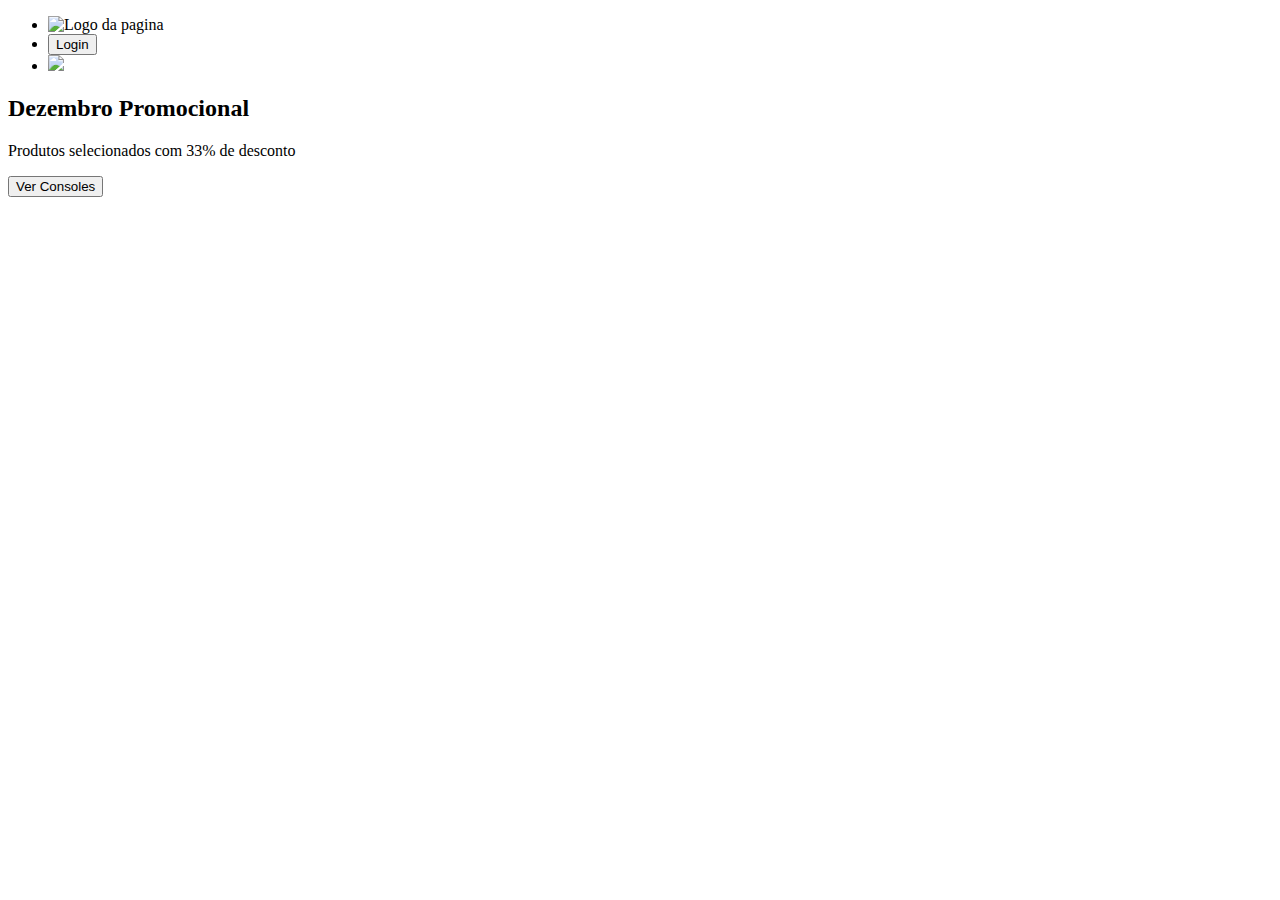
==== index.html @ 662a7553 "commit 1" ====
<!DOCTYPE html>
<html lang="pt-br">
<head>
    <meta charset="UTF-8">
    <meta name="viewport" content="width=device-width, initial-scale=1.0">
    <title>AluraGeek</title>
</head>
<body>

    <header>
        <nav class="cabecalho">
            <ul class="cabecalho__menu" >
                <li class="cabecalho__menu__item"><img src="assets/logo.png" alt="Logo da pagina"></li>
                <li class="cabecalho__menu__item"><button class="cabecalho__menu__item login" >Login</button></li>
                <li class="cabecalho__menu__item"><img src="assets/lupa.png"></li>
            </ul>
        </nav>
        <div class="banner">
            <h2 class="banner__titulo">Dezembro Promocional</h2>
            <p class="banner__texto">Produtos selecionados com 33% de desconto</p>
            <button class="banner__botao">Ver Consoles</button>
        </div>


    </header>

    <main>

    </main>

    <footer>

    </footer>
    
</body>
</html>
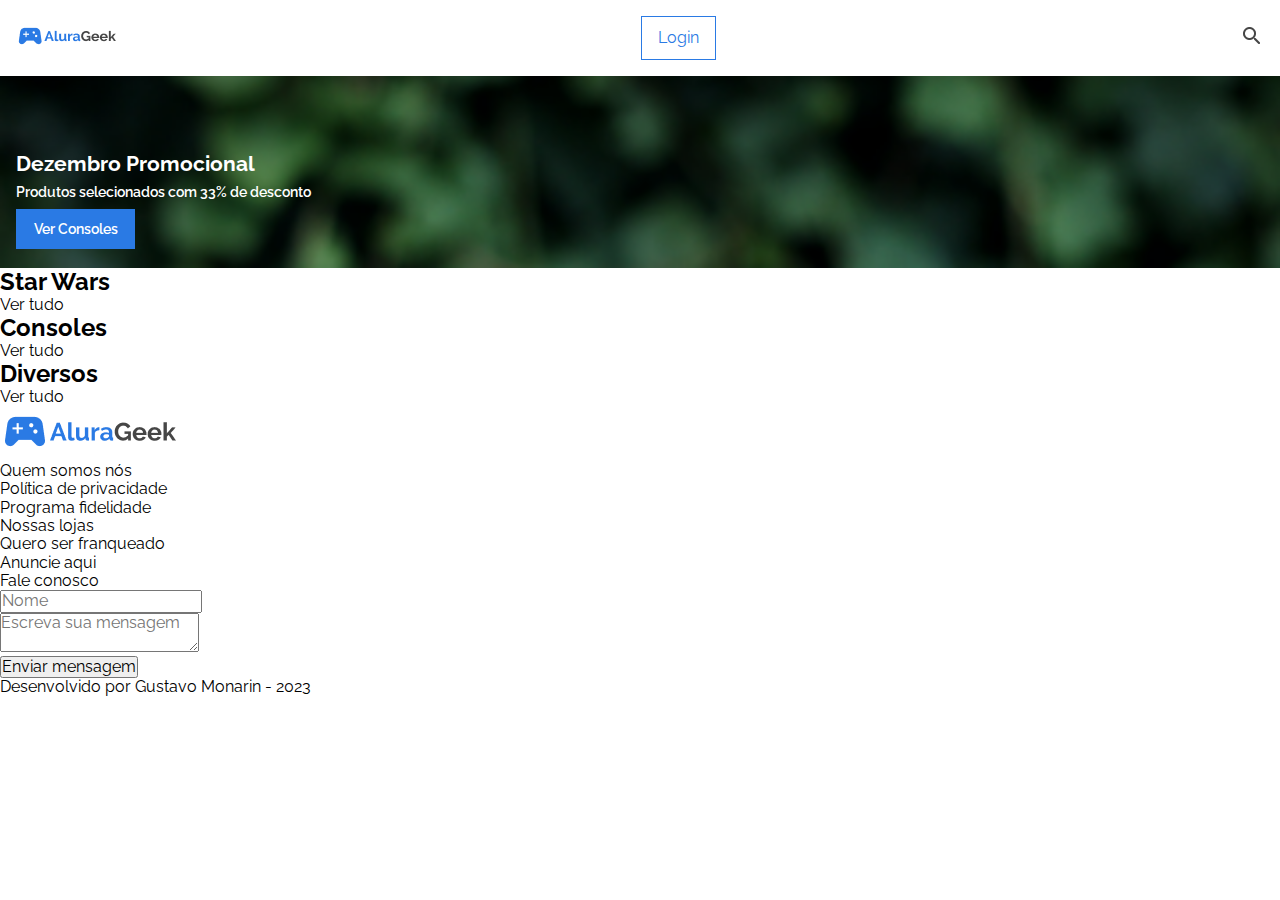
==== commit 63f3332b: "commit 2" ====
--- a/index.html
+++ b/index.html
@@ -3,6 +3,9 @@
 <head>
     <meta charset="UTF-8">
     <meta name="viewport" content="width=device-width, initial-scale=1.0">
+    <link rel="stylesheet" href="css/normalize.css">
+    <link rel="stylesheet" href="css/base.css">
+    <link rel="stylesheet" href="css/cabecalho.css">
     <title>AluraGeek</title>
 </head>
 <body>
@@ -10,26 +13,64 @@
     <header>
         <nav class="cabecalho">
             <ul class="cabecalho__menu" >
-                <li class="cabecalho__menu__item"><img src="assets/logo.png" alt="Logo da pagina"></li>
-                <li class="cabecalho__menu__item"><button class="cabecalho__menu__item login" >Login</button></li>
-                <li class="cabecalho__menu__item"><img src="assets/lupa.png"></li>
+                <li><img src="assets/logo-mobile.png" alt="Logo da pagina"></li>
+                <li><button>Login</button></li>
+                <li><img src="assets/lupa.png"></li>
             </ul>
         </nav>
         <div class="banner">
-            <h2 class="banner__titulo">Dezembro Promocional</h2>
-            <p class="banner__texto">Produtos selecionados com 33% de desconto</p>
-            <button class="banner__botao">Ver Consoles</button>
+            <img class="banner__mobile" src="">
+            <div class="banner__titulo">
+                <h2>Dezembro Promocional</h2>
+                <p>Produtos selecionados com 33% de desconto</p>
+                <button>Ver Consoles</button>
+            </div>
         </div>
-
 
     </header>
 
     <main>
+        <section class="produtos">
+            <h2 class="produtos__titulo">Star Wars</h2>
+            <a class="produtos__link">Ver tudo</a>
+            <h2 class="produtos__titulo">Consoles</h2>
+            <a class="produtos__link">Ver tudo</a>
+            <h2 class="produtos__titulo">Diversos</h2>
+            <a class="produtos__link">Ver tudo</a>
+        </section>
+
+        <section class="contato">
+            <img class="contato__logo" src="assets/logo.png">
+            <nav>
+                <ul>
+                    <li><a>Quem somos nós</a></li>
+                    <li><a>Política de privacidade</a></li>
+                    <li><a>Programa fidelidade</a></li>
+                    <li><a>Nossas lojas</a></li>
+                    <li><a>Quero ser franqueado</a></li>
+                    <li><a>Anuncie aqui</a></li>
+                </ul>
+            </nav>
+            <form>
+                <legend>Fale conosco</legend>
+                <div>
+                    <label for="nome"></label>
+                    <input type="text" id="nome" placeholder="Nome"/>
+                </div>
+                <div>
+                    <label for="msg"></label>
+                    <textarea id="msg" placeholder="Escreva sua mensagem"></textarea>
+                </div>
+                <div class="contato__botao">
+                    <button type="submit">Enviar mensagem</button>
+                </div>
+            </form>
+        </section>
 
     </main>
 
     <footer>
-
+        <p class="rodape">Desenvolvido por Gustavo Monarin - 2023</p>
     </footer>
     
 </body>
--- a/css/base.css
+++ b/css/base.css
@@ -0,0 +1,19 @@
+@import url('https://fonts.googleapis.com/css2?family=Inter&family=Raleway:wght@500;600;700&display=swap');
+
+:root {
+    --fonte-principal:'Raleway', sans-serif;
+    --cor-principal:#FFFFFF;
+    --cor-secundaria: #2A7AE4;
+    --cor-terciaria:#EAF2FD;
+    --cor-fundo:#F5F5F5;
+}
+
+
+* {
+    padding: 0;
+    margin: 0;
+}
+
+body {
+    font-family: var(--fonte-principal);
+}
--- a/css/cabecalho.css
+++ b/css/cabecalho.css
@@ -0,0 +1,60 @@
+.cabecalho {
+    padding: 16px;
+    background-color: var(--cor-principal);
+}
+
+.cabecalho__menu {
+    display: flex;
+    list-style: none;
+    align-items: center;
+    justify-content: space-between;
+}
+
+.cabecalho__menu li button {
+    background-color: var(--cor-principal);
+    color: var(--cor-secundaria);
+    border: 1px solid var(--cor-secundaria);
+    padding: 12px 16px;
+}
+
+.banner {
+    width: 100%;
+    background-image: url('../assets/banner-mobile.png');
+    background-repeat: no-repeat;
+    background-size: 100%;
+    height: 192px;
+}
+
+.banner__mobile {
+    width: 100%;
+}
+
+.banner__titulo {
+    color: var(--cor-principal);
+    display: flex;
+    flex-direction: column;
+    gap: 8px;
+    justify-content: flex-end;
+    height: 154px;
+    padding: 0 0 0 16px;
+}
+
+.banner__titulo h2 {
+    font-size: 1.3rem;
+    font-weight: 700;
+}
+
+.banner__titulo p {
+    font-size: 0.9rem;
+    font-weight: 600;
+}
+
+.banner__titulo button {
+    color: var(--cor-principal);
+    background-color: var(--cor-secundaria);
+    border: none;
+    width: 119px;
+    padding: 12px 16px;
+    font-size: 14px;
+    font-weight: 600;
+}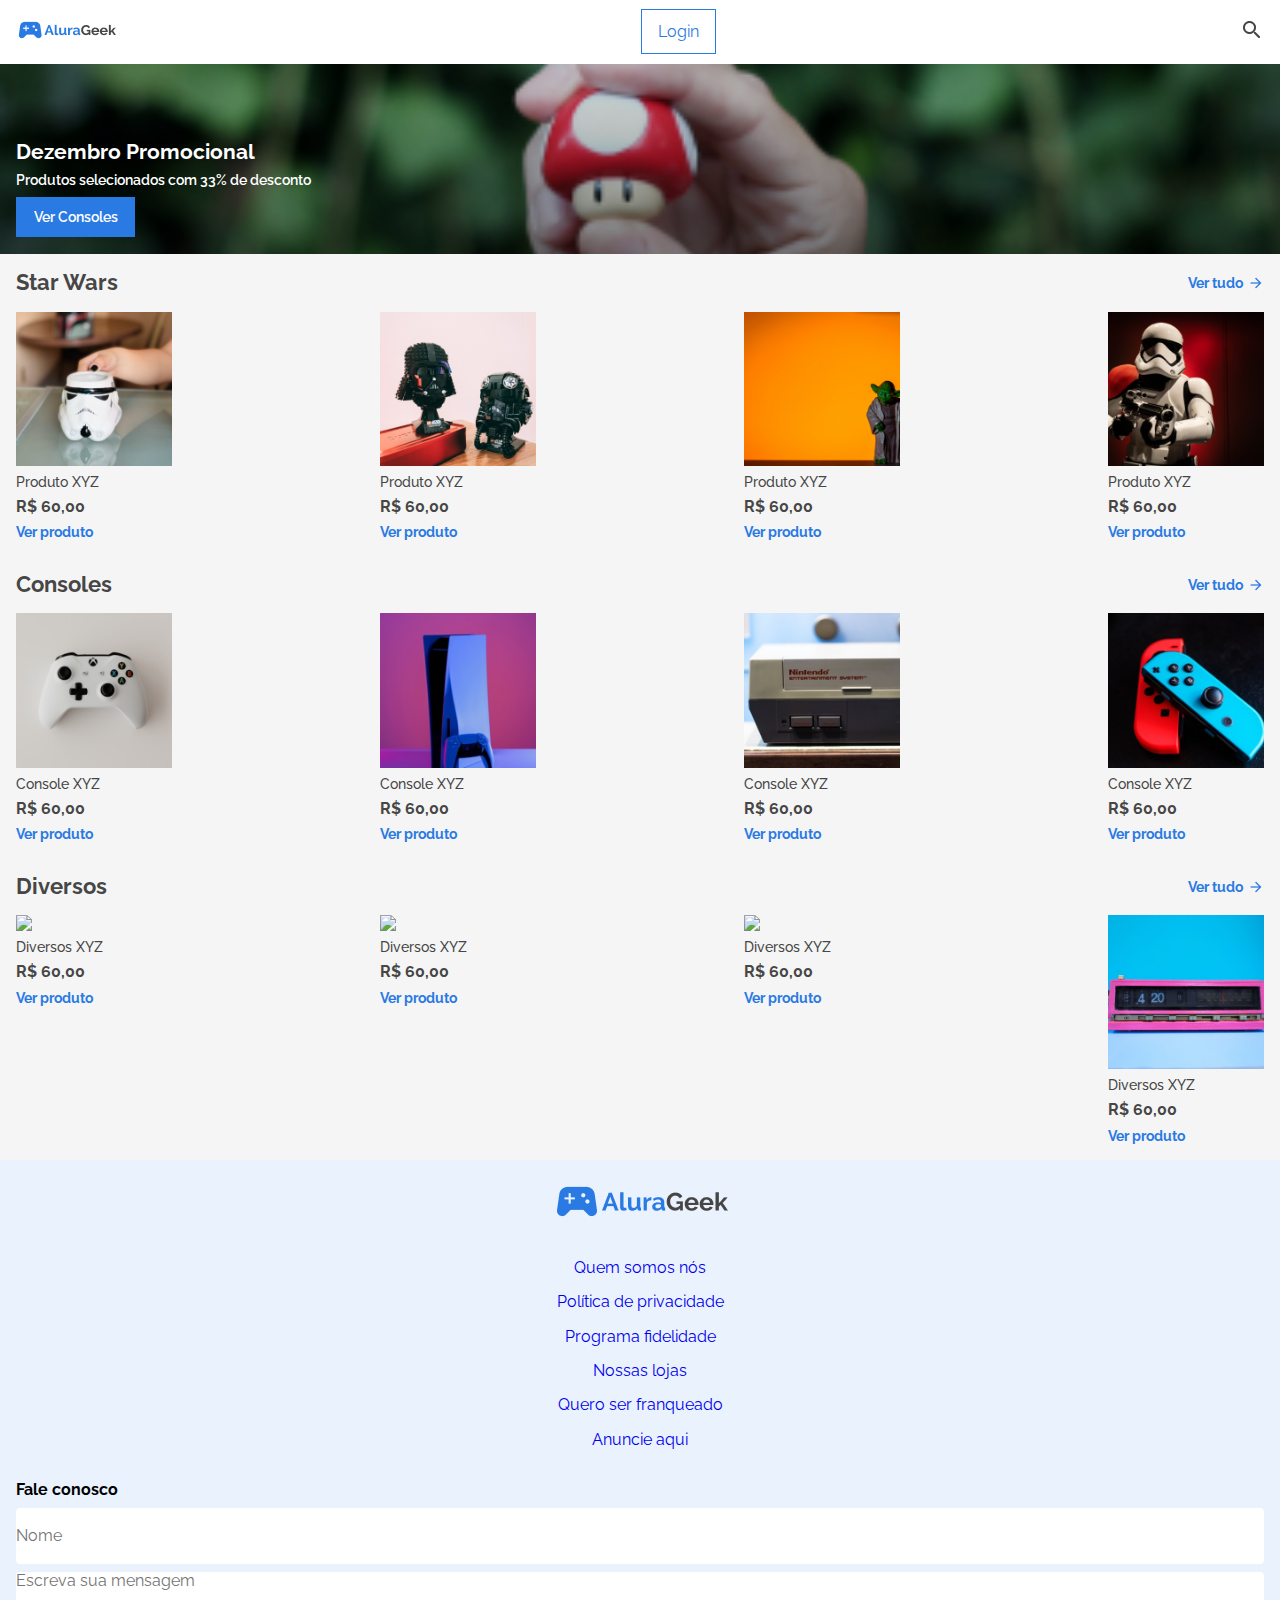
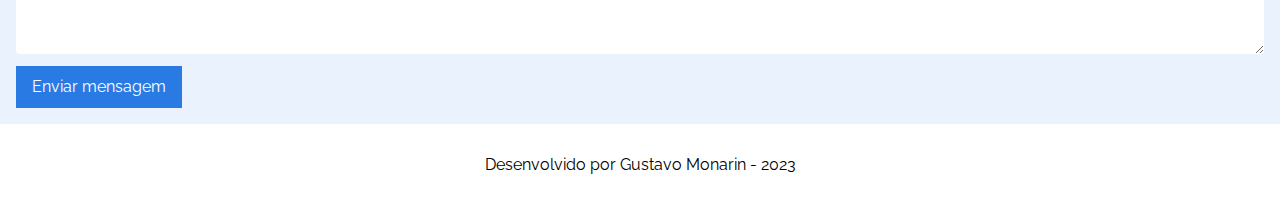
==== commit dcc490ef: "commit 5" ====
--- a/index.html
+++ b/index.html
@@ -6,6 +6,8 @@
     <link rel="stylesheet" href="css/normalize.css">
     <link rel="stylesheet" href="css/base.css">
     <link rel="stylesheet" href="css/cabecalho.css">
+    <link rel="stylesheet" href="css/produtos.css">
+    <link rel="stylesheet" href="css/rodape.css">
     <title>AluraGeek</title>
 </head>
 <body>
@@ -14,7 +16,7 @@
         <nav class="cabecalho">
             <ul class="cabecalho__menu" >
                 <li><img src="assets/logo-mobile.png" alt="Logo da pagina"></li>
-                <li><button>Login</button></li>
+                <li><a class="cabecalho__menu__botao" href="login.html">Login</a></li>
                 <li><img src="assets/lupa.png"></li>
             </ul>
         </nav>
@@ -31,29 +33,131 @@
 
     <main>
         <section class="produtos">
-            <h2 class="produtos__titulo">Star Wars</h2>
-            <a class="produtos__link">Ver tudo</a>
-            <h2 class="produtos__titulo">Consoles</h2>
-            <a class="produtos__link">Ver tudo</a>
-            <h2 class="produtos__titulo">Diversos</h2>
-            <a class="produtos__link">Ver tudo</a>
+            <div>
+                <div class="produtos__titulo">
+                    <h2>Star Wars</h2>
+                    <a href="#">
+                        <p>Ver tudo</p>
+                        <img src="assets/seta.png">
+                    </a>
+                </div>
+                <div class="produtos__catalogo">
+                    <div class="produtos__catalogo_produtos">
+                        <img src="assets/star-wars-1.png">
+                        <h3>Produto XYZ</h3>
+                        <p>R$ 60,00</p>
+                        <a href="#">Ver produto</a>
+                    </div>
+                    <div class="produtos__catalogo_produtos">
+                        <img src="assets/star-wars-2.png">
+                        <h3>Produto XYZ</h3>
+                        <p>R$ 60,00</p>
+                        <a href="#">Ver produto</a>
+                    </div>
+                    <div class="produtos__catalogo_produtos">
+                        <img src="assets/star-wars-3.png">
+                        <h3>Produto XYZ</h3>
+                        <p>R$ 60,00</p>
+                        <a href="#">Ver produto</a>
+                    </div>
+                    <div class="produtos__catalogo_produtos">
+                        <img src="assets/star-wars-4.png">
+                        <h3>Produto XYZ</h3>
+                        <p>R$ 60,00</p>
+                        <a href="#">Ver produto</a>
+                    </div>
+                </div>
+            </div>
+            <div>
+                <div class="produtos__titulo">
+                    <h2>Consoles</h2>
+                    <a href="#">
+                        <p>Ver tudo</p>
+                        <img src="assets/seta.png">
+                    </a>
+                </div>
+                <div class="produtos__catalogo">
+                    <div class="produtos__catalogo_produtos">
+                        <img src="assets/consoles-1.png">
+                        <h3>Console XYZ</h3>
+                        <p>R$ 60,00</p>
+                        <a href="#">Ver produto</a>
+                    </div>
+                    <div class="produtos__catalogo_produtos">
+                        <img src="assets/console-2.png">
+                        <h3>Console XYZ</h3>
+                        <p>R$ 60,00</p>
+                        <a href="#">Ver produto</a>
+                    </div>
+                    <div class="produtos__catalogo_produtos">
+                        <img src="assets/console-3.png">
+                        <h3>Console XYZ</h3>
+                        <p>R$ 60,00</p>
+                        <a href="#">Ver produto</a>
+                    </div>
+                    <div class="produtos__catalogo_produtos">
+                        <img src="assets/console-4.png">
+                        <h3>Console XYZ</h3>
+                        <p>R$ 60,00</p>
+                        <a href="#">Ver produto</a>
+                    </div>
+                </div>
+            </div>
+            <div>
+                <div class="produtos__titulo">   
+                    <h2>Diversos</h2>
+                    <a href="#">
+                        <p>Ver tudo</p>
+                        <img src="assets/seta.png">
+                    </a>
+                </div>
+                <div class="produtos__catalogo">
+                    <div class="produtos__catalogo_produtos">
+                        <img src="assets/Diversos-1.png">
+                        <h3>Diversos XYZ</h3>
+                        <p>R$ 60,00</p>
+                        <a href="#">Ver produto</a>
+                    </div>
+                    <div class="produtos__catalogo_produtos">
+                        <img src="assets/Diversos-2.png">
+                        <h3>Diversos XYZ</h3>
+                        <p>R$ 60,00</p>
+                        <a href="#">Ver produto</a>
+                    </div>
+                    <div class="produtos__catalogo_produtos">
+                        <img src="assets/Diversos-3.png">
+                        <h3>Diversos XYZ</h3>
+                        <p>R$ 60,00</p>
+                        <a href="#">Ver produto</a>
+                    </div>
+                    <div class="produtos__catalogo_produtos">
+                        <img src="assets/diversos-4.png">
+                        <h3>Diversos XYZ</h3>
+                        <p>R$ 60,00</p>
+                        <a href="#">Ver produto</a>
+                    </div>
+                </div>
+            </div>
         </section>
 
+    </main>
+
+    <footer>
         <section class="contato">
-            <img class="contato__logo" src="assets/logo.png">
-            <nav>
+            <img src="assets/logo.png">
+            <nav class="contato__menu">               
                 <ul>
-                    <li><a>Quem somos nós</a></li>
-                    <li><a>Política de privacidade</a></li>
-                    <li><a>Programa fidelidade</a></li>
-                    <li><a>Nossas lojas</a></li>
-                    <li><a>Quero ser franqueado</a></li>
-                    <li><a>Anuncie aqui</a></li>
+                    <li><a href="#">Quem somos nós</a></li>
+                    <li><a href="#">Política de privacidade</a></li>
+                    <li><a href="#">Programa fidelidade</a></li>
+                    <li><a href="#">Nossas lojas</a></li>
+                    <li><a href="#">Quero ser franqueado</a></li>
+                    <li><a href="#">Anuncie aqui</a></li>
                 </ul>
             </nav>
-            <form>
+            <form class="contato__formulario">
                 <legend>Fale conosco</legend>
-                <div>
+                <div class="contato__formulario__nome">
                     <label for="nome"></label>
                     <input type="text" id="nome" placeholder="Nome"/>
                 </div>
@@ -66,11 +170,9 @@
                 </div>
             </form>
         </section>
-
-    </main>
-
-    <footer>
-        <p class="rodape">Desenvolvido por Gustavo Monarin - 2023</p>
+        <div class="rodape">
+            <p>Desenvolvido por Gustavo Monarin - 2023</p>
+        </div>
     </footer>
     
 </body>
--- a/css/base.css
+++ b/css/base.css
@@ -6,6 +6,7 @@
     --cor-secundaria: #2A7AE4;
     --cor-terciaria:#EAF2FD;
     --cor-fundo:#F5F5F5;
+    --cor-texto: #464646;
 }
 
 
@@ -17,3 +18,8 @@
 body {
     font-family: var(--fonte-principal);
 }
+
+main {
+    background-color: var(--cor-fundo);
+    height: 100%;
+}
--- a/css/cabecalho.css
+++ b/css/cabecalho.css
@@ -10,19 +10,21 @@
     justify-content: space-between;
 }
 
-.cabecalho__menu li button {
+.cabecalho__menu__botao{
     background-color: var(--cor-principal);
     color: var(--cor-secundaria);
     border: 1px solid var(--cor-secundaria);
     padding: 12px 16px;
+    text-decoration: none;
 }
 
 .banner {
     width: 100%;
     background-image: url('../assets/banner-mobile.png');
     background-repeat: no-repeat;
-    background-size: 100%;
-    height: 192px;
+    background-size: cover;
+    background-position: center;
+    height: 190px;
 }
 
 .banner__mobile {
--- a/css/produtos.css
+++ b/css/produtos.css
@@ -0,0 +1,62 @@
+.produtos {
+    display: flex;
+    flex-direction: column;
+}
+
+.produtos h2 {
+    color: var(--cor-texto);
+    font-size: 1.37rem;
+    font-weight: 700;
+}
+
+.produtos__titulo {
+    display: flex;
+    justify-content: space-between;
+    margin: 16px;
+}
+
+.produtos__titulo a{
+    text-decoration: none;
+    font-size: 0.87rem;
+    font-weight: 700;
+    color: var(--cor-secundaria);
+    display: flex;
+    align-items: center;
+    justify-content: end;
+    gap: 5px;
+}
+
+.produtos__catalogo {
+    display: flex;
+    flex-wrap: wrap;
+    justify-content: space-between;
+    padding: 0 16px;
+}
+
+.produtos__catalogo h3 {
+    font-weight: 500;
+    font-size: 0.87rem;
+    color: var(--cor-texto);
+
+}
+
+.produtos__catalogo p {
+    font-weight: 700;
+    font-size: 1rem;
+    color: var(--cor-texto);
+}
+
+.produtos__catalogo a {
+    text-decoration: none;
+    color: var(--cor-secundaria);
+    font-weight: 700;
+    font-size: 0.87rem;
+}
+
+.produtos__catalogo_produtos {
+    width: 156px;
+    display: flex;
+    flex-direction: column;
+    gap: 8px;
+    padding-bottom: 16px;
+}--- a/css/rodape.css
+++ b/css/rodape.css
@@ -0,0 +1,63 @@
+.contato {
+    background-color: var(--cor-terciaria);
+    display: flex;
+    flex-direction: column;
+    align-items: center;
+    gap: 32px;
+    padding: 16px;
+}
+
+.contato ul {
+    list-style: none;
+    align-items: center;
+    display: flex;
+    flex-direction: column;
+    gap: 16px;
+}
+.contato__menu a {
+    text-decoration: none;
+}
+
+.contato__formulario {
+    width: 100%;
+}
+
+.contato__formulario legend {
+    font-size: 1rem;
+    font-weight: 700;
+    padding-bottom: 8px;
+}
+
+.contato__formulario__nome {
+    padding-bottom: 8px;
+}
+
+.contato__formulario input {
+    border: none;
+    border-radius: 4px;
+    height: 56px;
+    width: 100%;
+}
+
+.contato__formulario textarea {
+    border: none;
+    border-radius: 4px;
+    width: 100%;
+    height: 82px;
+}
+
+.contato__botao {
+    padding-top: 8px;
+}
+
+.contato__botao button {
+    border: none;
+    background-color: var(--cor-secundaria);
+    color:var(--cor-principal);
+    padding: 12px 16px;
+}
+
+.rodape {
+    text-align: center;
+    padding: 32px;
+}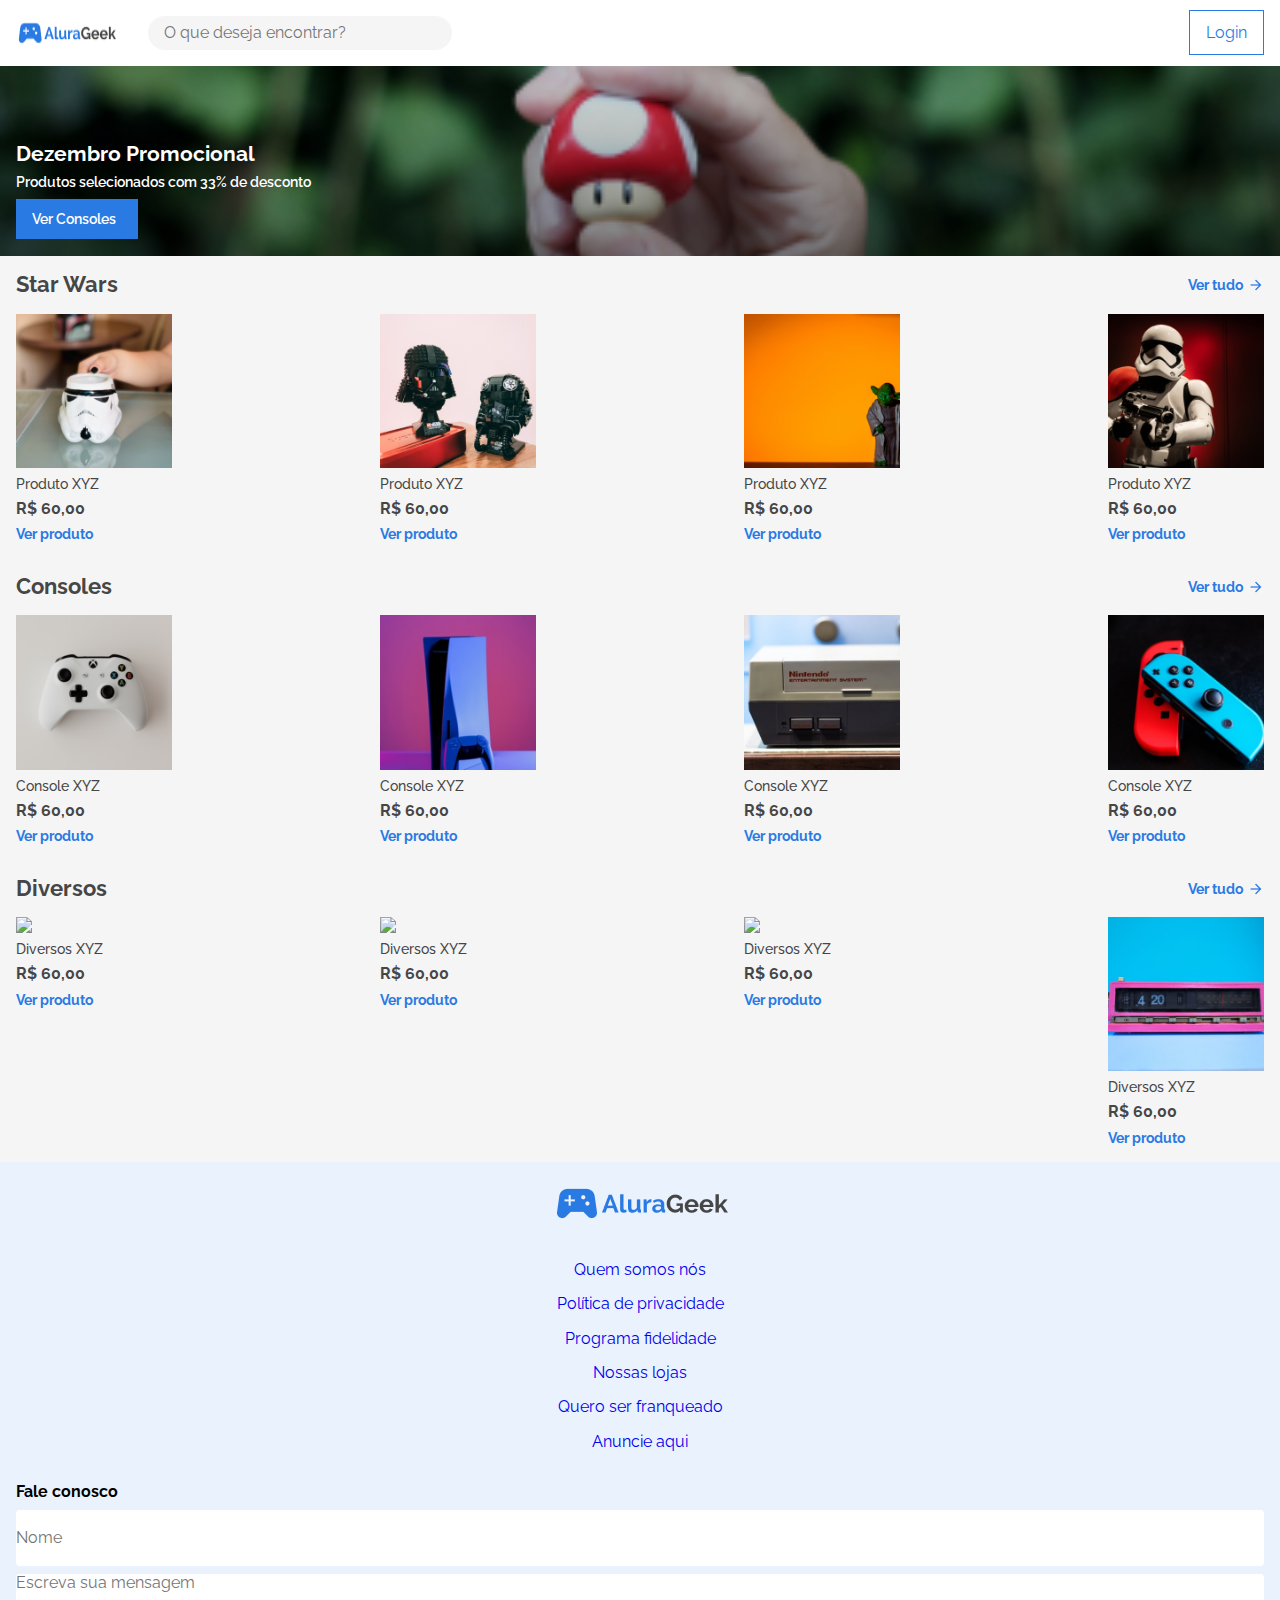
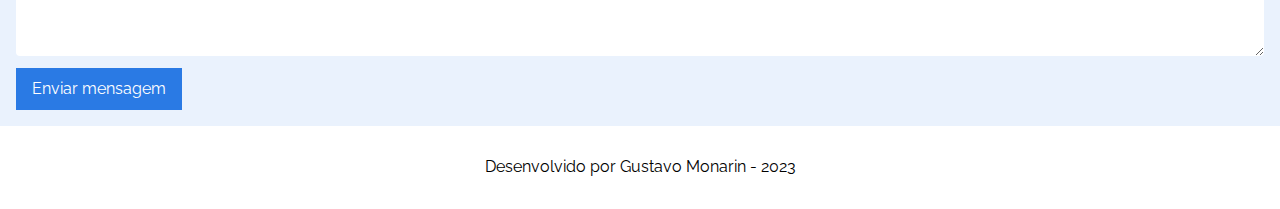
==== commit 70db75cb: "commit 7" ====
--- a/index.html
+++ b/index.html
@@ -6,7 +6,7 @@
     <link rel="stylesheet" href="css/normalize.css">
     <link rel="stylesheet" href="css/base.css">
     <link rel="stylesheet" href="css/cabecalho.css">
-    <link rel="stylesheet" href="css/produtos.css">
+    <link rel="stylesheet" href="css/index.css">
     <link rel="stylesheet" href="css/rodape.css">
     <title>AluraGeek</title>
 </head>
@@ -15,9 +15,12 @@
     <header>
         <nav class="cabecalho">
             <ul class="cabecalho__menu" >
-                <li><img src="assets/logo-mobile.png" alt="Logo da pagina"></li>
+                <li class="cabecalho__menu__logo">
+                    <img src="assets/logo-mobile.png" alt="Logo da pagina">
+                    <input class="cabecalho__menu__busca" type="text" name="termo_de_busca" placeholder="O que deseja encontrar?">
+                </li>
                 <li><a class="cabecalho__menu__botao" href="login.html">Login</a></li>
-                <li><img src="assets/lupa.png"></li>
+                <li class="cabecalho__menu__lupa"><img src="assets/lupa.png"></li>
             </ul>
         </nav>
         <div class="banner">
@@ -25,7 +28,7 @@
             <div class="banner__titulo">
                 <h2>Dezembro Promocional</h2>
                 <p>Produtos selecionados com 33% de desconto</p>
-                <button>Ver Consoles</button>
+                <a href="produtos.html">Ver Consoles</a>
             </div>
         </div>
 
--- a/css/cabecalho.css
+++ b/css/cabecalho.css
@@ -8,6 +8,10 @@
     list-style: none;
     align-items: center;
     justify-content: space-between;
+}
+
+.cabecalho__menu__busca {
+    display: none;
 }
 
 .cabecalho__menu__botao{
@@ -51,12 +55,37 @@
     font-weight: 600;
 }
 
-.banner__titulo button {
+.banner__titulo a {
     color: var(--cor-principal);
     background-color: var(--cor-secundaria);
-    border: none;
-    width: 119px;
+    width: 90px;
     padding: 12px 16px;
     font-size: 14px;
     font-weight: 600;
+    text-decoration: none;
+}
+
+.banner__titulo a:hover {
+    background-color:#D4E4FA;
+}
+
+@media (min-width:700px) {
+    .cabecalho__menu__lupa {
+        display: none;
+    }
+
+    .cabecalho__menu__logo {
+        display: flex;
+        gap: 32px;
+    }
+
+    .cabecalho__menu__busca {
+        background-color: var(--cor-fundo);
+        display: block;
+        padding: 8px 16px;
+        border-radius: 20px;
+        border: none;
+        width: 272px;
+    }
+
 }--- a/css/index.css
+++ b/css/index.css
@@ -0,0 +1,62 @@
+.produtos {
+    display: flex;
+    flex-direction: column;
+}
+
+.produtos h2 {
+    color: var(--cor-texto);
+    font-size: 1.37rem;
+    font-weight: 700;
+}
+
+.produtos__titulo {
+    display: flex;
+    justify-content: space-between;
+    margin: 16px;
+}
+
+.produtos__titulo a{
+    text-decoration: none;
+    font-size: 0.87rem;
+    font-weight: 700;
+    color: var(--cor-secundaria);
+    display: flex;
+    align-items: center;
+    justify-content: end;
+    gap: 5px;
+}
+
+.produtos__catalogo {
+    display: flex;
+    flex-wrap: wrap;
+    justify-content: space-between;
+    padding: 0 16px;
+}
+
+.produtos__catalogo h3 {
+    font-weight: 500;
+    font-size: 0.87rem;
+    color: var(--cor-texto);
+
+}
+
+.produtos__catalogo p {
+    font-weight: 700;
+    font-size: 1rem;
+    color: var(--cor-texto);
+}
+
+.produtos__catalogo a {
+    text-decoration: none;
+    color: var(--cor-secundaria);
+    font-weight: 700;
+    font-size: 0.87rem;
+}
+
+.produtos__catalogo_produtos {
+    width: 156px;
+    display: flex;
+    flex-direction: column;
+    gap: 8px;
+    padding-bottom: 16px;
+}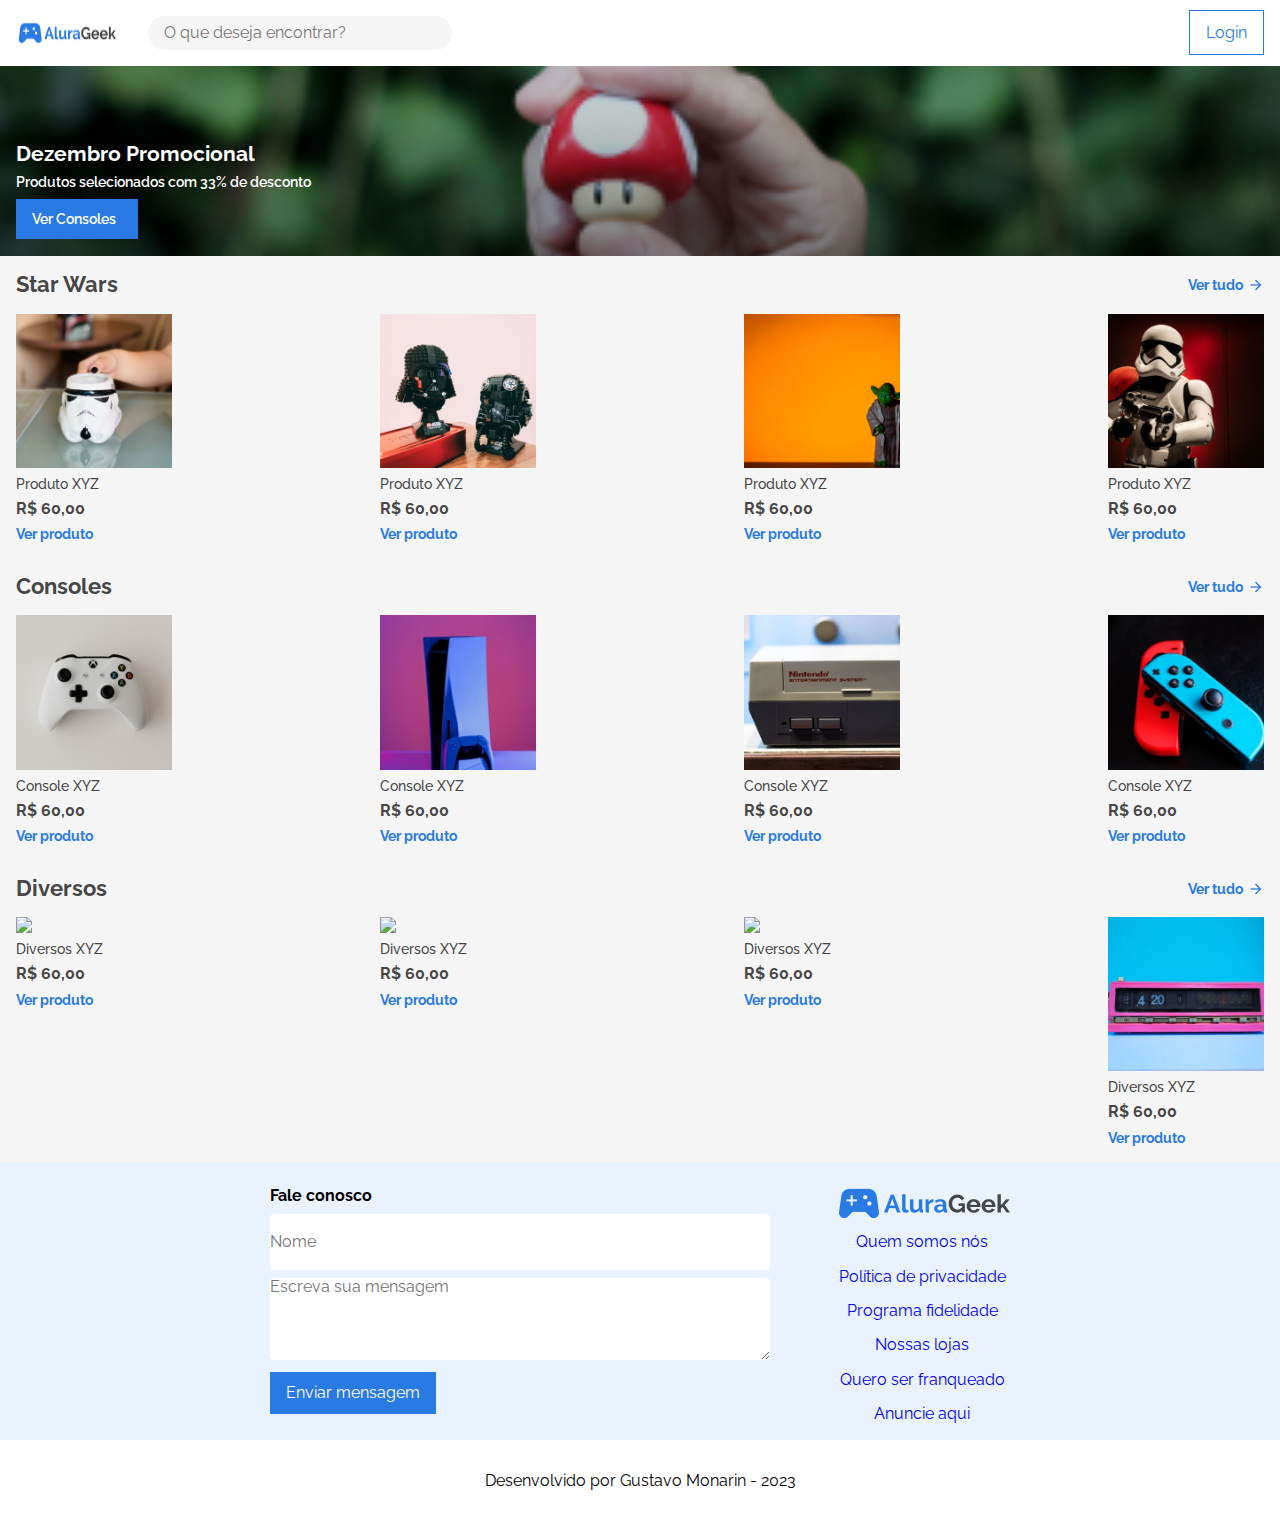
==== commit 8f892fe9: "atualizacao" ====
--- a/index.html
+++ b/index.html
@@ -39,7 +39,7 @@
             <div>
                 <div class="produtos__titulo">
                     <h2>Star Wars</h2>
-                    <a href="#">
+                    <a href="produtos.html">
                         <p>Ver tudo</p>
                         <img src="assets/seta.png">
                     </a>
@@ -74,7 +74,7 @@
             <div>
                 <div class="produtos__titulo">
                     <h2>Consoles</h2>
-                    <a href="#">
+                    <a href="produtos.html">
                         <p>Ver tudo</p>
                         <img src="assets/seta.png">
                     </a>
@@ -109,7 +109,7 @@
             <div>
                 <div class="produtos__titulo">   
                     <h2>Diversos</h2>
-                    <a href="#">
+                    <a href="produtos.html">
                         <p>Ver tudo</p>
                         <img src="assets/seta.png">
                     </a>
@@ -147,17 +147,20 @@
 
     <footer>
         <section class="contato">
-            <img src="assets/logo.png">
-            <nav class="contato__menu">               
-                <ul>
-                    <li><a href="#">Quem somos nós</a></li>
-                    <li><a href="#">Política de privacidade</a></li>
-                    <li><a href="#">Programa fidelidade</a></li>
-                    <li><a href="#">Nossas lojas</a></li>
-                    <li><a href="#">Quero ser franqueado</a></li>
-                    <li><a href="#">Anuncie aqui</a></li>
-                </ul>
-            </nav>
+            
+            <div>
+                <img src="assets/logo.png">
+                <nav class="contato__menu">               
+                    <ul>
+                        <li><a href="#">Quem somos nós</a></li>
+                        <li><a href="#">Política de privacidade</a></li>
+                        <li><a href="#">Programa fidelidade</a></li>
+                        <li><a href="#">Nossas lojas</a></li>
+                        <li><a href="#">Quero ser franqueado</a></li>
+                        <li><a href="#">Anuncie aqui</a></li>
+                    </ul>
+                </nav>
+            </div>
             <form class="contato__formulario">
                 <legend>Fale conosco</legend>
                 <div class="contato__formulario__nome">
@@ -177,6 +180,6 @@
             <p>Desenvolvido por Gustavo Monarin - 2023</p>
         </div>
     </footer>
-    
+    <script src="js/main.js"></script>
 </body>
 </html>--- a/css/rodape.css
+++ b/css/rodape.css
@@ -60,4 +60,17 @@
 .rodape {
     text-align: center;
     padding: 32px;
+}
+
+@media (min-width:800px) {
+    .contato {
+        flex-direction: row-reverse;
+        justify-content: center;
+        gap: 64px;
+    }
+
+    .contato__formulario {
+        width: 50%;
+        max-width: 500px;
+    }
 }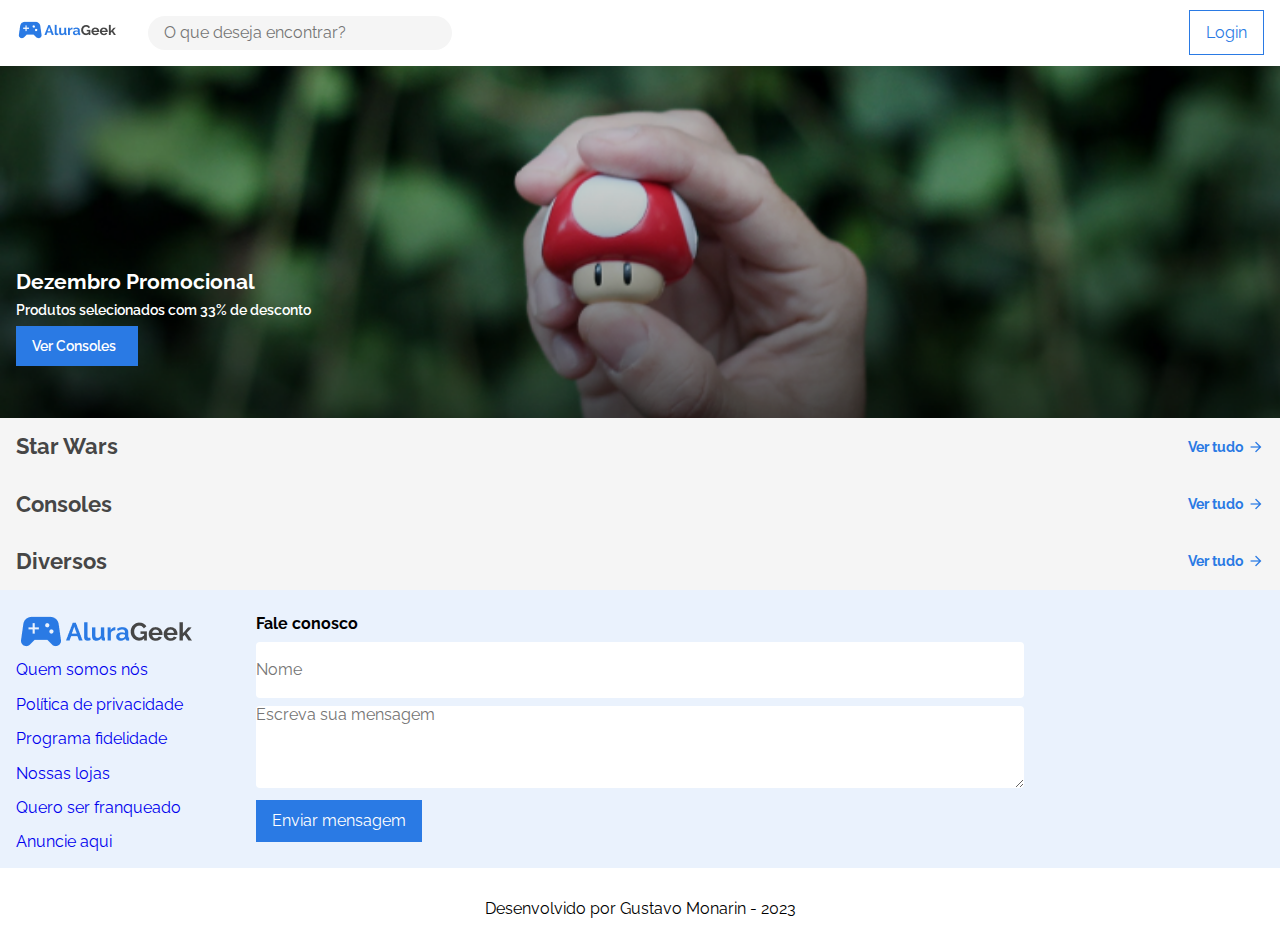
==== commit a9847af9: "atualizacao" ====
--- a/index.html
+++ b/index.html
@@ -16,7 +16,9 @@
         <nav class="cabecalho">
             <ul class="cabecalho__menu" >
                 <li class="cabecalho__menu__logo">
-                    <img src="assets/logo-mobile.png" alt="Logo da pagina">
+                    <a href="index.html">
+                        <img src="assets/logo-mobile.png" alt="Logo da pagina">
+                    </a>
                     <input class="cabecalho__menu__busca" type="text" name="termo_de_busca" placeholder="O que deseja encontrar?">
                 </li>
                 <li><a class="cabecalho__menu__botao" href="login.html">Login</a></li>
@@ -24,7 +26,6 @@
             </ul>
         </nav>
         <div class="banner">
-            <img class="banner__mobile" src="">
             <div class="banner__titulo">
                 <h2>Dezembro Promocional</h2>
                 <p>Produtos selecionados com 33% de desconto</p>
@@ -44,7 +45,8 @@
                         <img src="assets/seta.png">
                     </a>
                 </div>
-                <div class="produtos__catalogo">
+                <div class="produtos__catalogo"  id="star-wars">
+                    <!--
                     <div class="produtos__catalogo_produtos">
                         <img src="assets/star-wars-1.png">
                         <h3>Produto XYZ</h3>
@@ -69,7 +71,9 @@
                         <p>R$ 60,00</p>
                         <a href="#">Ver produto</a>
                     </div>
+                -->
                 </div>
+                
             </div>
             <div>
                 <div class="produtos__titulo">
@@ -79,31 +83,33 @@
                         <img src="assets/seta.png">
                     </a>
                 </div>
-                <div class="produtos__catalogo">
-                    <div class="produtos__catalogo_produtos">
-                        <img src="assets/consoles-1.png">
-                        <h3>Console XYZ</h3>
-                        <p>R$ 60,00</p>
-                        <a href="#">Ver produto</a>
-                    </div>
-                    <div class="produtos__catalogo_produtos">
-                        <img src="assets/console-2.png">
-                        <h3>Console XYZ</h3>
-                        <p>R$ 60,00</p>
-                        <a href="#">Ver produto</a>
-                    </div>
-                    <div class="produtos__catalogo_produtos">
-                        <img src="assets/console-3.png">
-                        <h3>Console XYZ</h3>
-                        <p>R$ 60,00</p>
-                        <a href="#">Ver produto</a>
-                    </div>
-                    <div class="produtos__catalogo_produtos">
-                        <img src="assets/console-4.png">
-                        <h3>Console XYZ</h3>
-                        <p>R$ 60,00</p>
-                        <a href="#">Ver produto</a>
-                    </div>
+                <div class="produtos__catalogo" id="consoles">
+                    <!--
+                        <div class="produtos__catalogo_produtos">
+                            <img src="assets/consoles-1.png">
+                            <h3>Console XYZ</h3>
+                            <p>R$ 60,00</p>
+                            <a href="#">Ver produto</a>
+                        </div>
+                        <div class="produtos__catalogo_produtos">
+                            <img src="assets/console-2.png">
+                            <h3>Console XYZ</h3>
+                            <p>R$ 60,00</p>
+                            <a href="#">Ver produto</a>
+                        </div>
+                        <div class="produtos__catalogo_produtos">
+                            <img src="assets/console-3.png">
+                            <h3>Console XYZ</h3>
+                            <p>R$ 60,00</p>
+                            <a href="#">Ver produto</a>
+                        </div>
+                        <div class="produtos__catalogo_produtos">
+                            <img src="assets/console-4.png">
+                            <h3>Console XYZ</h3>
+                            <p>R$ 60,00</p>
+                            <a href="#">Ver produto</a>
+                        </div>
+                    -->
                 </div>
             </div>
             <div>
@@ -114,31 +120,33 @@
                         <img src="assets/seta.png">
                     </a>
                 </div>
-                <div class="produtos__catalogo">
-                    <div class="produtos__catalogo_produtos">
-                        <img src="assets/Diversos-1.png">
-                        <h3>Diversos XYZ</h3>
-                        <p>R$ 60,00</p>
-                        <a href="#">Ver produto</a>
-                    </div>
-                    <div class="produtos__catalogo_produtos">
-                        <img src="assets/Diversos-2.png">
-                        <h3>Diversos XYZ</h3>
-                        <p>R$ 60,00</p>
-                        <a href="#">Ver produto</a>
-                    </div>
-                    <div class="produtos__catalogo_produtos">
-                        <img src="assets/Diversos-3.png">
-                        <h3>Diversos XYZ</h3>
-                        <p>R$ 60,00</p>
-                        <a href="#">Ver produto</a>
-                    </div>
-                    <div class="produtos__catalogo_produtos">
-                        <img src="assets/diversos-4.png">
-                        <h3>Diversos XYZ</h3>
-                        <p>R$ 60,00</p>
-                        <a href="#">Ver produto</a>
-                    </div>
+                <div class="produtos__catalogo" id="diversos">
+                    <!--
+                        <div class="produtos__catalogo_produtos">
+                            <img src="assets/Diversos-1.png">
+                            <h3>Diversos XYZ</h3>
+                            <p>R$ 60,00</p>
+                            <a href="#">Ver produto</a>
+                        </div>
+                        <div class="produtos__catalogo_produtos">
+                            <img src="assets/Diversos-2.png">
+                            <h3>Diversos XYZ</h3>
+                            <p>R$ 60,00</p>
+                            <a href="#">Ver produto</a>
+                        </div>
+                        <div class="produtos__catalogo_produtos">
+                            <img src="assets/Diversos-3.png">
+                            <h3>Diversos XYZ</h3>
+                            <p>R$ 60,00</p>
+                            <a href="#">Ver produto</a>
+                        </div>
+                        <div class="produtos__catalogo_produtos">
+                            <img src="assets/diversos-4.png">
+                            <h3>Diversos XYZ</h3>
+                            <p>R$ 60,00</p>
+                            <a href="#">Ver produto</a>
+                        </div>
+                    -->
                 </div>
             </div>
         </section>
@@ -148,7 +156,7 @@
     <footer>
         <section class="contato">
             
-            <div>
+            <div class="contato__contato">
                 <img src="assets/logo.png">
                 <nav class="contato__menu">               
                     <ul>
@@ -180,6 +188,7 @@
             <p>Desenvolvido por Gustavo Monarin - 2023</p>
         </div>
     </footer>
-    <script src="js/main.js"></script>
+    <script src="js/index.js"></script>
+    <script src="js/listaDosProdutos.js"></script>
 </body>
 </html>--- a/css/base.css
+++ b/css/base.css
@@ -23,3 +23,10 @@
     background-color: var(--cor-fundo);
     height: 100%;
 }
+
+@media (min-width: 1440px) {
+    main {
+        padding: 0 64px;
+    }
+    
+}
--- a/css/cabecalho.css
+++ b/css/cabecalho.css
@@ -28,7 +28,7 @@
     background-repeat: no-repeat;
     background-size: cover;
     background-position: center;
-    height: 190px;
+    height: 192px;
 }
 
 .banner__mobile {
@@ -42,7 +42,7 @@
     gap: 8px;
     justify-content: flex-end;
     height: 154px;
-    padding: 0 0 0 16px;
+    padding-left: 16px;
 }
 
 .banner__titulo h2 {
@@ -69,7 +69,7 @@
     background-color:#D4E4FA;
 }
 
-@media (min-width:700px) {
+@media (min-width:768px) {
     .cabecalho__menu__lupa {
         display: none;
     }
@@ -87,5 +87,30 @@
         border: none;
         width: 272px;
     }
+    .banner{
+        background-image: url('../assets/banner-tablet.png');
+        height: 352px;
+       }
+    
+    .banner__titulo {
+        height: 300px;
+    }
 
-}+}
+
+@media (min-width: 1440px) {
+   .cabecalho {
+        padding: 16px 64px;
+   }
+
+   .banner{
+        background-image: url('../assets/banner-desktop.png');
+        height: 467px;
+   }
+
+   .banner__titulo {
+        padding-left: 64px;
+        height: 400px;
+   }
+}
+
--- a/css/rodape.css
+++ b/css/rodape.css
@@ -62,15 +62,40 @@
     padding: 32px;
 }
 
-@media (min-width:800px) {
+@media (min-width:768px) {
     .contato {
-        flex-direction: row-reverse;
-        justify-content: center;
+        flex-direction: row;
+        justify-content: start;
         gap: 64px;
     }
 
     .contato__formulario {
+        width: 75%;
+        max-width: 768px;
+    }
+    
+    .contato ul {
+        align-items: start;
+    }
+}
+
+@media (min-width: 1440px) {
+    .contato {
+        padding: 16px 64px;
+        flex-direction: row;
+        justify-content: space-between;
+    }
+
+    .contato__contato {
+        display: flex;
+        align-items: start;
+        gap: 140px;
+    }
+
+    .contato__formulario {
         width: 50%;
-        max-width: 500px;
     }
+
+    
+
 }